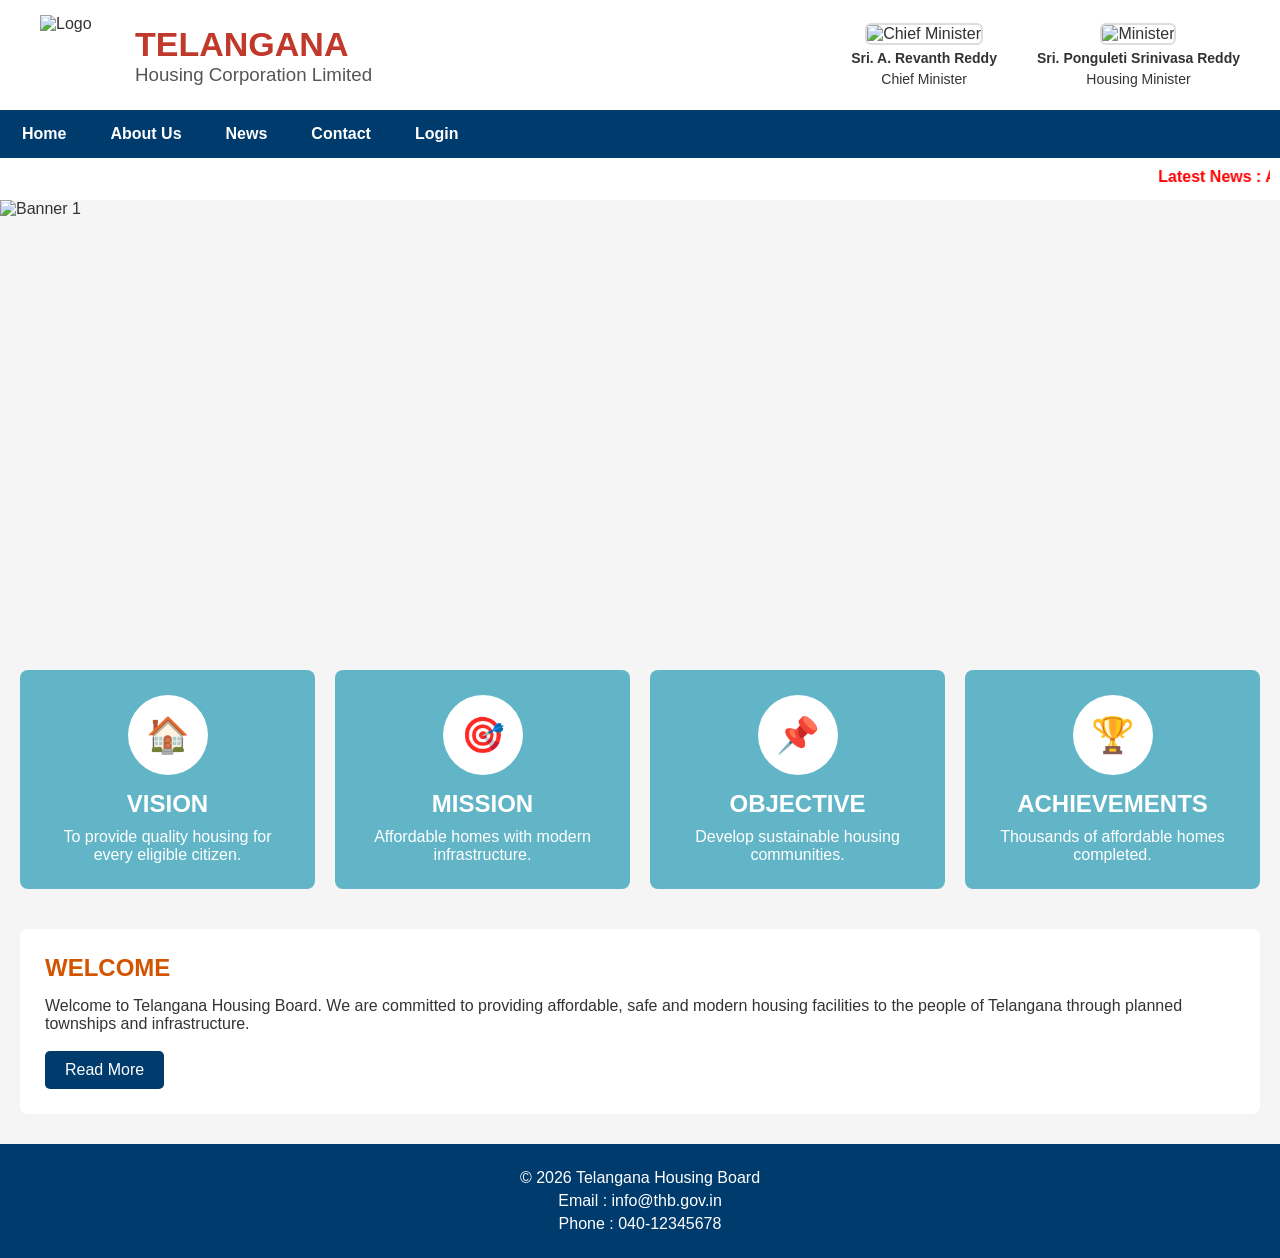
==== index.html @ 78223694 "Telangana Housing Board website A frontend web project that recreates the Telangana Housing Board we" ====
<!DOCTYPE html>
<html lang="en">
<head>
<meta charset="UTF-8">
<meta name="viewport" content="width=device-width, initial-scale=1.0">
<title>Telangana Housing Board</title>

<link rel="stylesheet" href="style.css">
</head>

<body>

<!-- Header -->

<header>

<div class="logo">

<img src="logo.png" alt="Logo">

<div>

<h1>TELANGANA</h1>

<h3>Housing Corporation Limited</h3>

</div>

</div>

<div class="leaders">

<div class="leader">

<img src="cm.jpg" alt="Chief Minister">

<p><b>Sri. A. Revanth Reddy</b></p>

<p>Chief Minister</p>

</div>

<div class="leader">

<img src="minister.jpg" alt="Minister">

<p><b>Sri. Ponguleti Srinivasa Reddy</b></p>

<p>Housing Minister</p>

</div>

</div>

</header>

<!-- Navigation -->

<nav>

<ul>

<li><a href="index.html">Home</a></li>

<li><a href="about.html">About Us</a></li>

<li><a href="news.html">News</a></li>

<li><a href="contact.html">Contact</a></li>

<li><a href="login.html">Login</a></li>

</ul>

</nav>

<!-- Flash News -->

<div class="flash">

<marquee>

Latest News :
Applications Open for Housing Scheme |
Commercial Shops Auction |
New Township inside ORR

</marquee>

</div>

<!-- Banner -->

<!-- Banner -->

<section class="slider">

    <img class="slide" src="banner1.jpg" alt="Banner 1">
    <img class="slide" src="banner2.jpg" alt="Banner 2">
    <img class="slide" src="banner3.jpg" alt="Banner 3">

</section>

<!-- Cards -->

<section class="cards">

<div class="card">

<div class="circle">🏠</div>

<h2>VISION</h2>

<p>

To provide quality housing for every eligible citizen.

</p>

</div>

<div class="card">

<div class="circle">🎯</div>

<h2>MISSION</h2>

<p>

Affordable homes with modern infrastructure.

</p>

</div>

<div class="card">

<div class="circle">📌</div>

<h2>OBJECTIVE</h2>

<p>

Develop sustainable housing communities.

</p>

</div>

<div class="card">

<div class="circle">🏆</div>

<h2>ACHIEVEMENTS</h2>

<p>

Thousands of affordable homes completed.

</p>

</div>

</section>

<!-- Welcome -->

<section class="welcome">

<h2>WELCOME</h2>

<p>

Welcome to Telangana Housing Board.

We are committed to providing affordable,

safe and modern housing facilities to the

people of Telangana through planned

townships and infrastructure.

</p>

<br>

<a href="about.html" class="btn">

Read More

</a>

</section>

<!-- Footer -->

<footer>

<p>

© 2026 Telangana Housing Board

</p>

<p>

Email : info@thb.gov.in

</p>

<p>

Phone : 040-12345678

</p>

</footer>

<script src="script.js"></script>

</body>
</html>
---- style.css ----
*{
    margin:0;
    padding:0;
    box-sizing:border-box;
    font-family:Arial, Helvetica, sans-serif;
}

body{
    background:#f5f5f5;
    color:#333;
}

/* Header */

header{
    background:#fff;
    display:flex;
    justify-content:space-between;
    align-items:center;
    padding:15px 40px;
    box-shadow:0 2px 5px rgba(0,0,0,.2);
}

.logo{
    display:flex;
    align-items:center;
    gap:15px;
}

.logo img{
    width:80px;
    height:80px;
}

.logo h1{
    color:#c0392b;
    font-size:34px;
}

.logo h3{
    color:#555;
    font-weight:normal;
}

.leaders{
    display:flex;
    gap:40px;
}

.leader{
    text-align:center;
}

.leader img{
    width:90px;
    height:100px;
    border-radius:6px;
    border:2px solid #ddd;
}

.leader p{
    margin-top:5px;
    font-size:14px;
}


nav{
    background:#003b6d;
}

nav ul{
    display:flex;
    list-style:none;
}

nav ul li{
    padding:15px 22px;
}

nav ul li a{
    text-decoration:none;
    color:white;
    font-weight:bold;
}

nav ul li:hover{
    background:#006699;
}

.flash{
    background:#fff;
    color:red;
    padding:10px;
    font-weight:bold;
}
.slider{
    width:100%;
    height:450px;
    overflow:hidden;
    position:relative;
}

.slide{
    width:100%;
    height:450px;
    object-fit:cover;
    display:none;
}

/* Cards */

.cards{
    display:grid;
    grid-template-columns:repeat(4,1fr);
    gap:20px;
    padding:20px;
}

.card{
    background:#62b5c7;
    color:white;
    text-align:center;
    padding:25px;
    border-radius:8px;
    transition:0.3s;
}

.card:hover{
    transform:translateY(-5px);
}

.circle{
    width:80px;
    height:80px;
    border-radius:50%;
    background:white;
    color:#003b6d;
    margin:auto;
    margin-bottom:15px;
    display:flex;
    justify-content:center;
    align-items:center;
    font-size:35px;
}

.card h2{
    margin-bottom:10px;
}

/* Welcome */

.welcome{
    background:white;
    margin:20px;
    padding:25px;
    border-radius:8px;
}

.welcome h2{
    color:#d35400;
    margin-bottom:15px;
}

.btn{
    display:inline-block;
    background:#003b6d;
    color:white;
    text-decoration:none;
    padding:10px 20px;
    border-radius:5px;
}

.btn:hover{
    background:#005999;
}

/* Footer */

footer{
    background:#003b6d;
    color:white;
    text-align:center;
    padding:20px;
    margin-top:30px;
}

footer p{
    margin:5px;
}

/* Responsive */

@media(max-width:900px){

header{
    flex-direction:column;
    text-align:center;
}

.leaders{
    flex-direction:column;
    margin-top:20px;
}

nav ul{
    flex-direction:column;
}

.cards{
    grid-template-columns:repeat(2,1fr);
}

}

@media(max-width:600px){

.cards{
    grid-template-columns:1fr;
}

.slider img{
    height:220px;
}

.logo h1{
    font-size:24px;
}

}
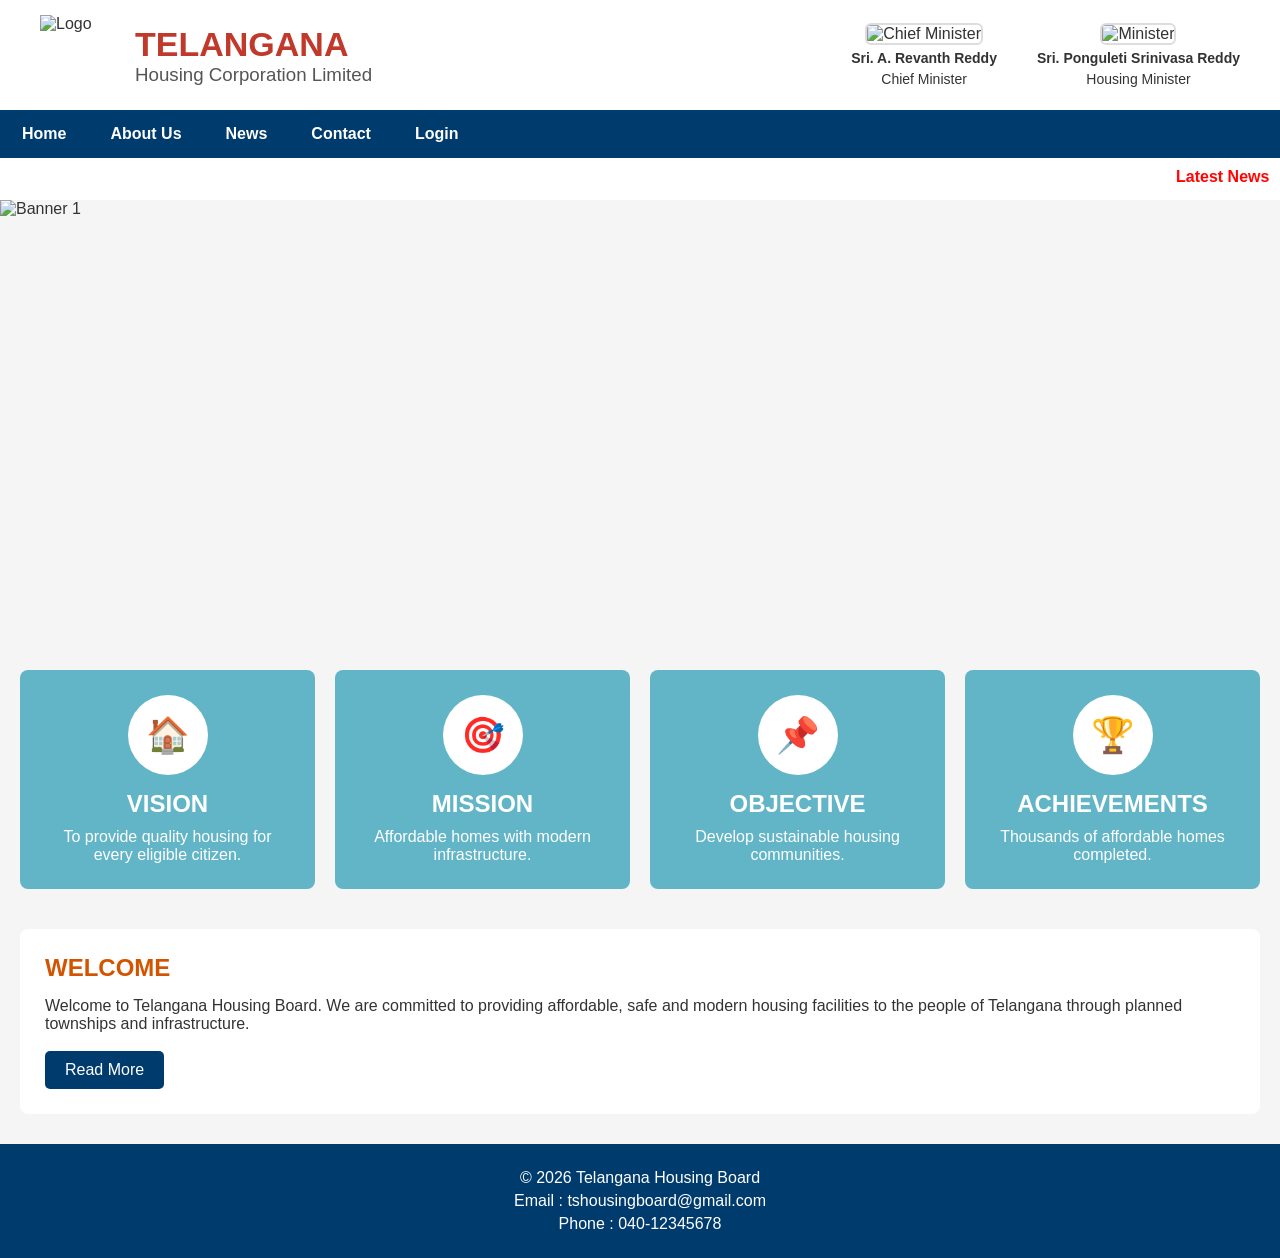
==== commit d3fc6c4d: "Change email address in footer to tshousingboard@gmail.com Updated email address in the footer." ====
--- a/index.html
+++ b/index.html
@@ -205,7 +205,7 @@
 
 <p>
 
-Email : info@thb.gov.in
+Email : tshousingboard@gmail.com
 
 </p>
 
@@ -220,4 +220,4 @@
 <script src="script.js"></script>
 
 </body>
-</html>+</html>
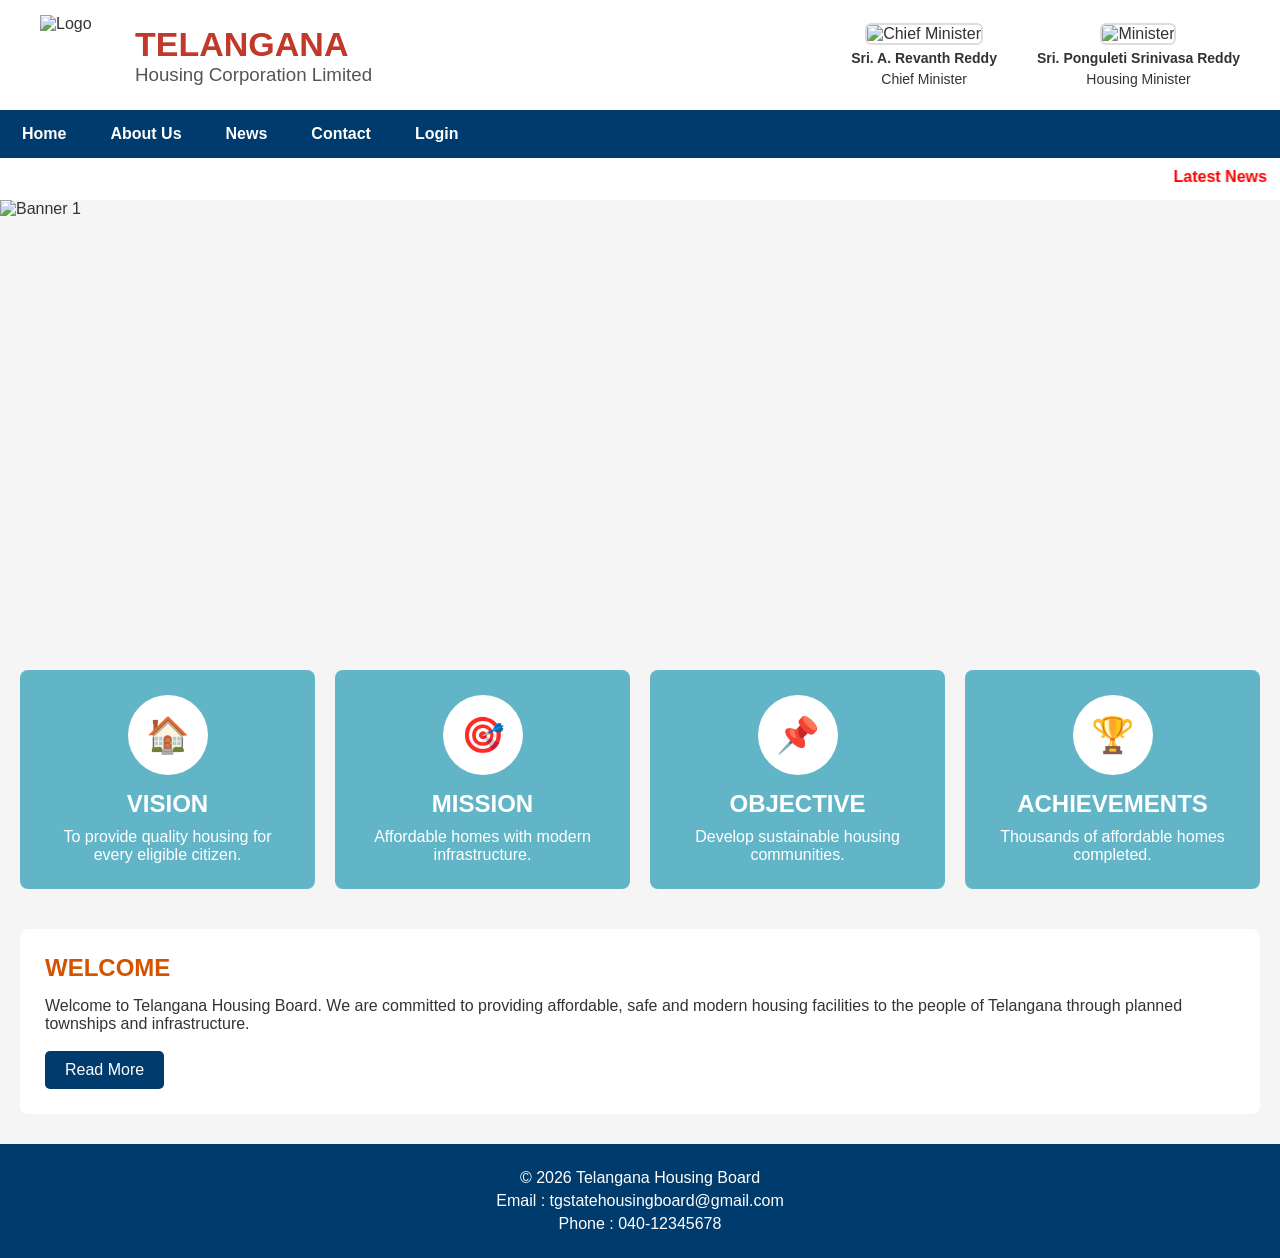
==== commit d0530e2d: "Fix email address in footer Updated email address in footer." ====
--- a/index.html
+++ b/index.html
@@ -205,7 +205,7 @@
 
 <p>
 
-Email : tshousingboard@gmail.com
+Email : tgstatehousingboard@gmail.com
 
 </p>
 
